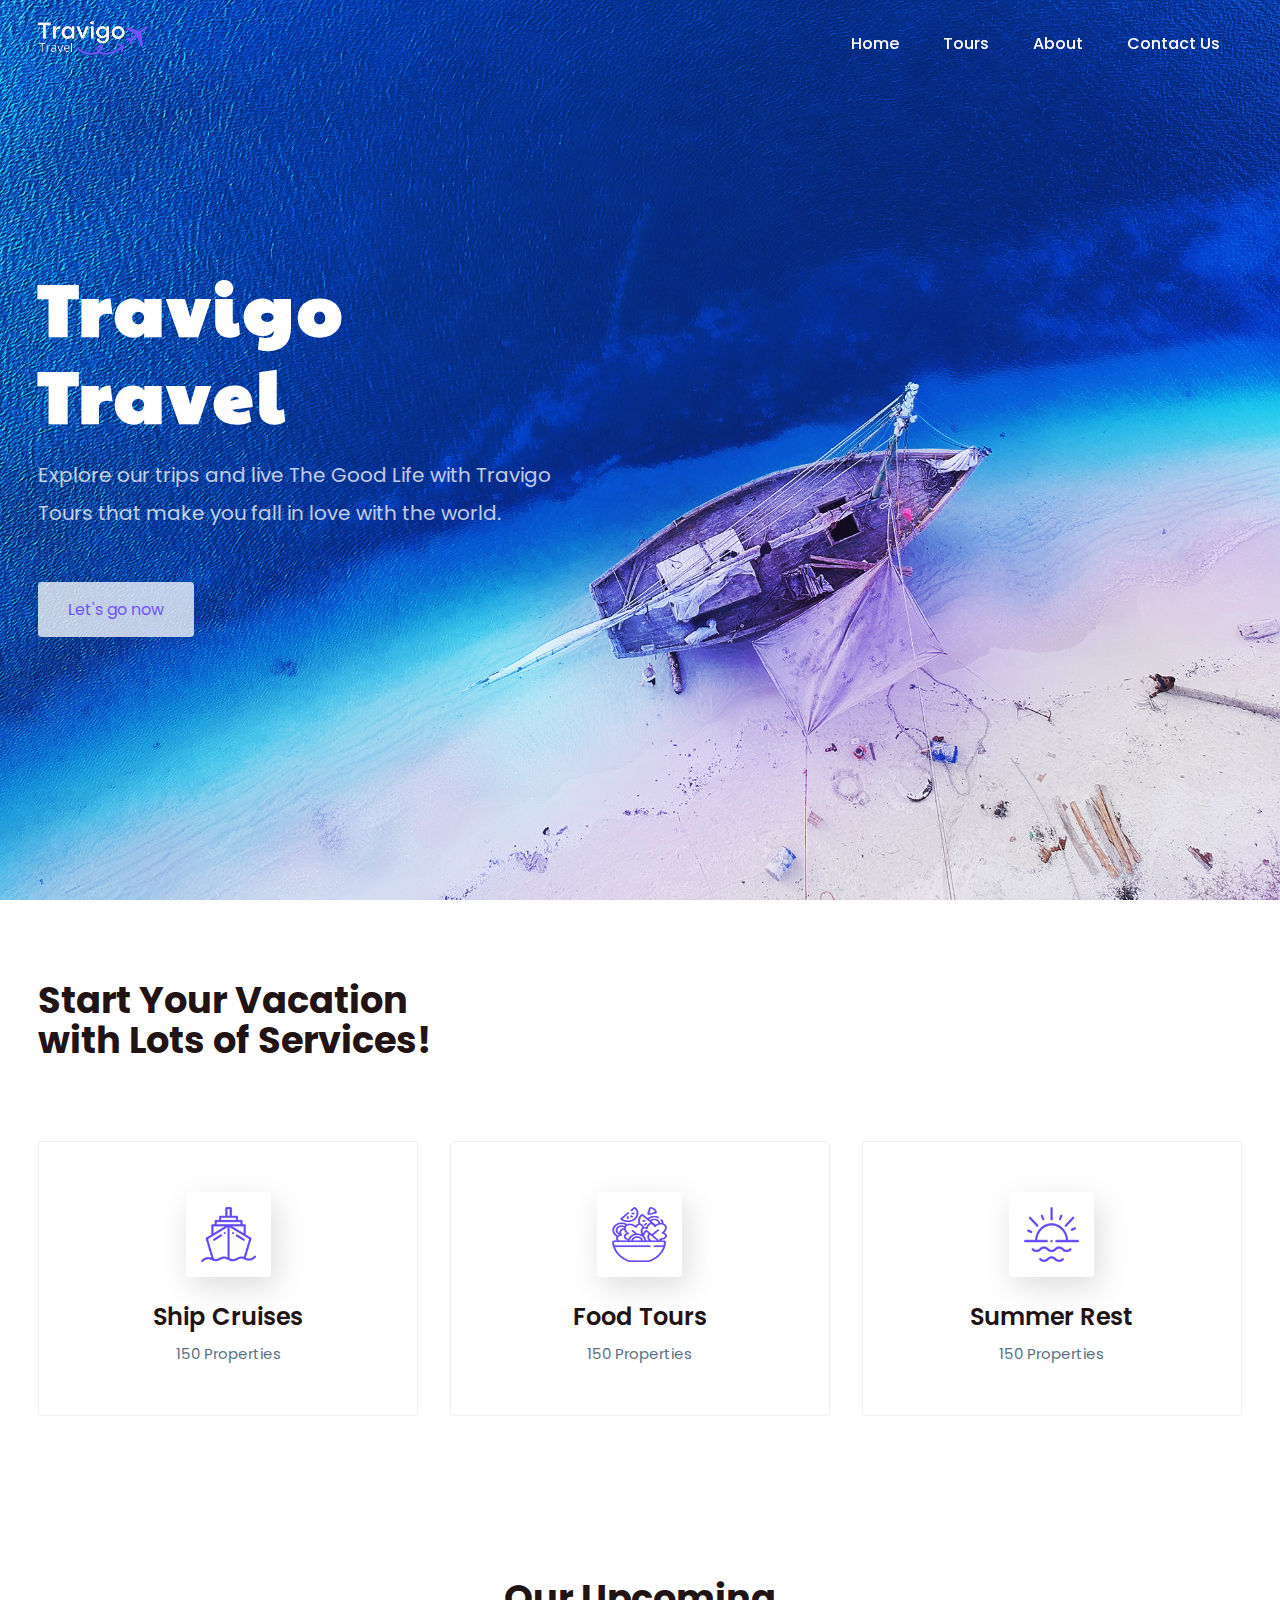
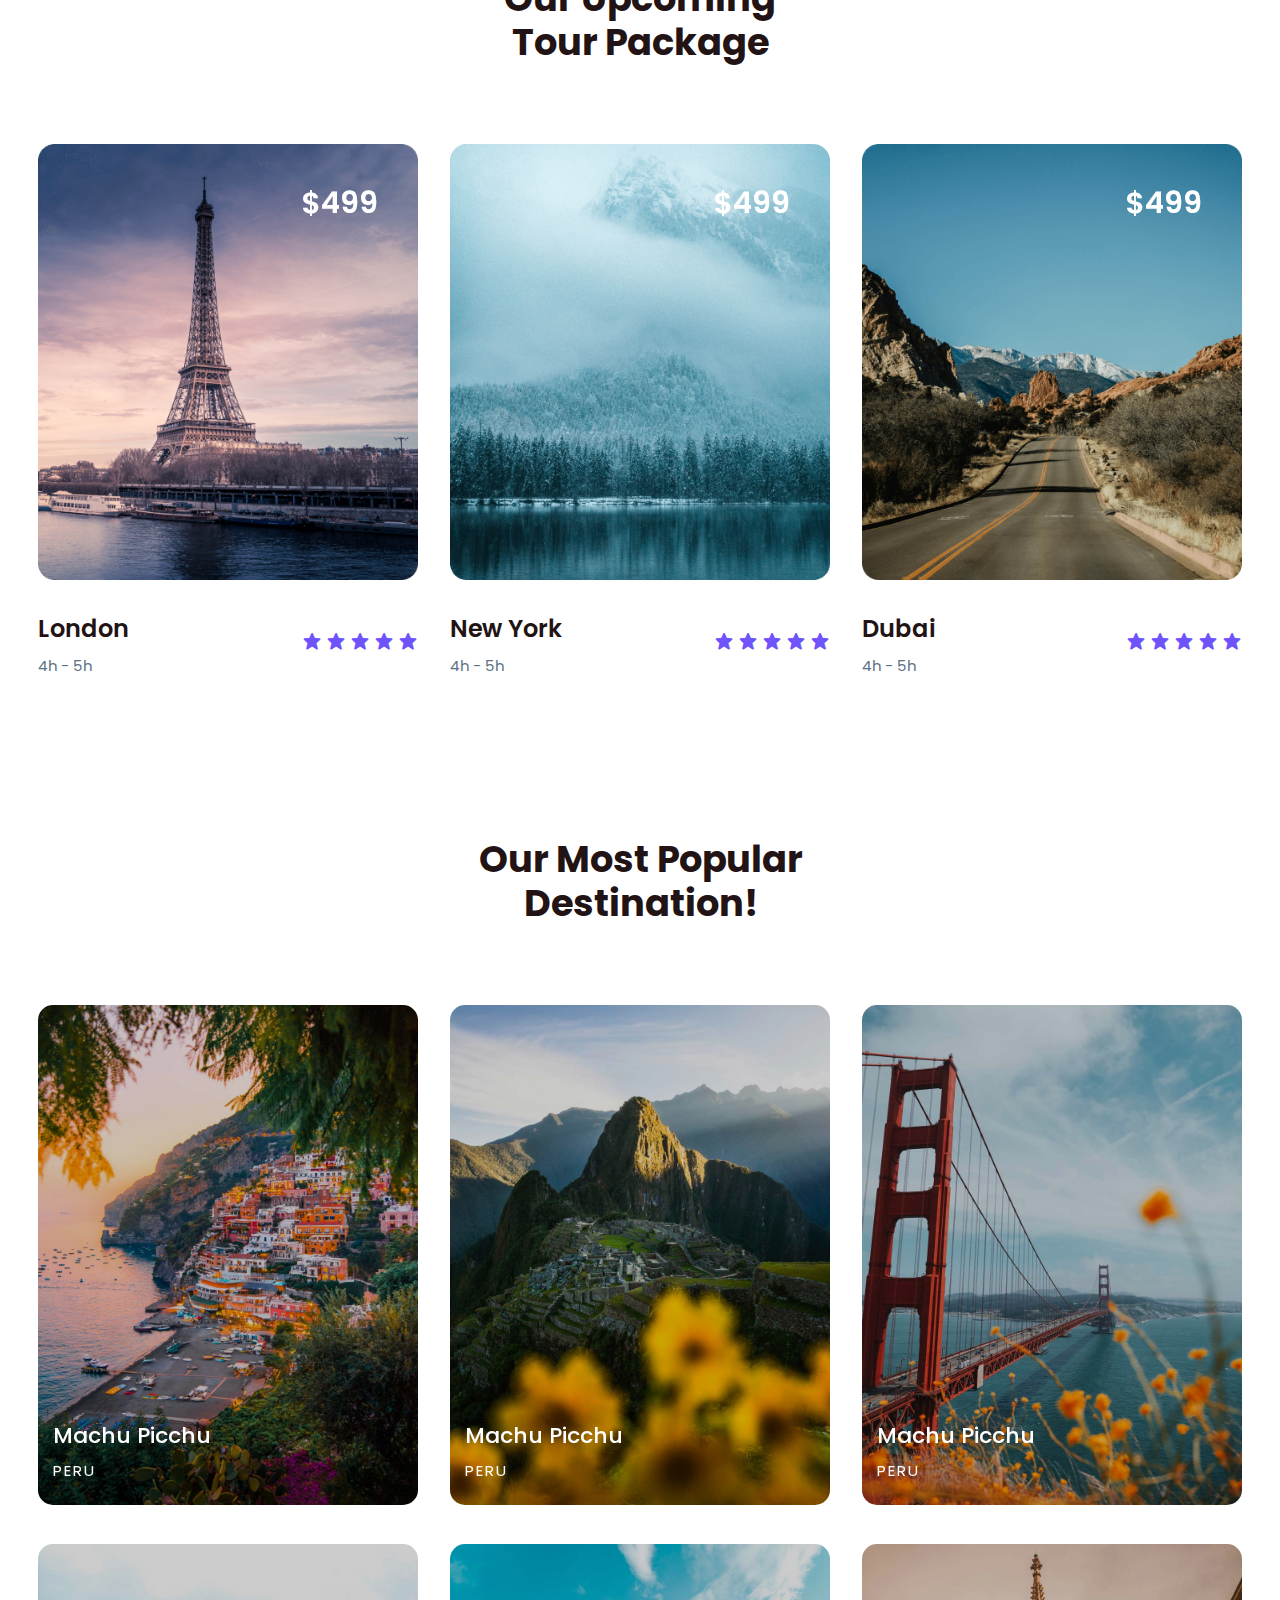
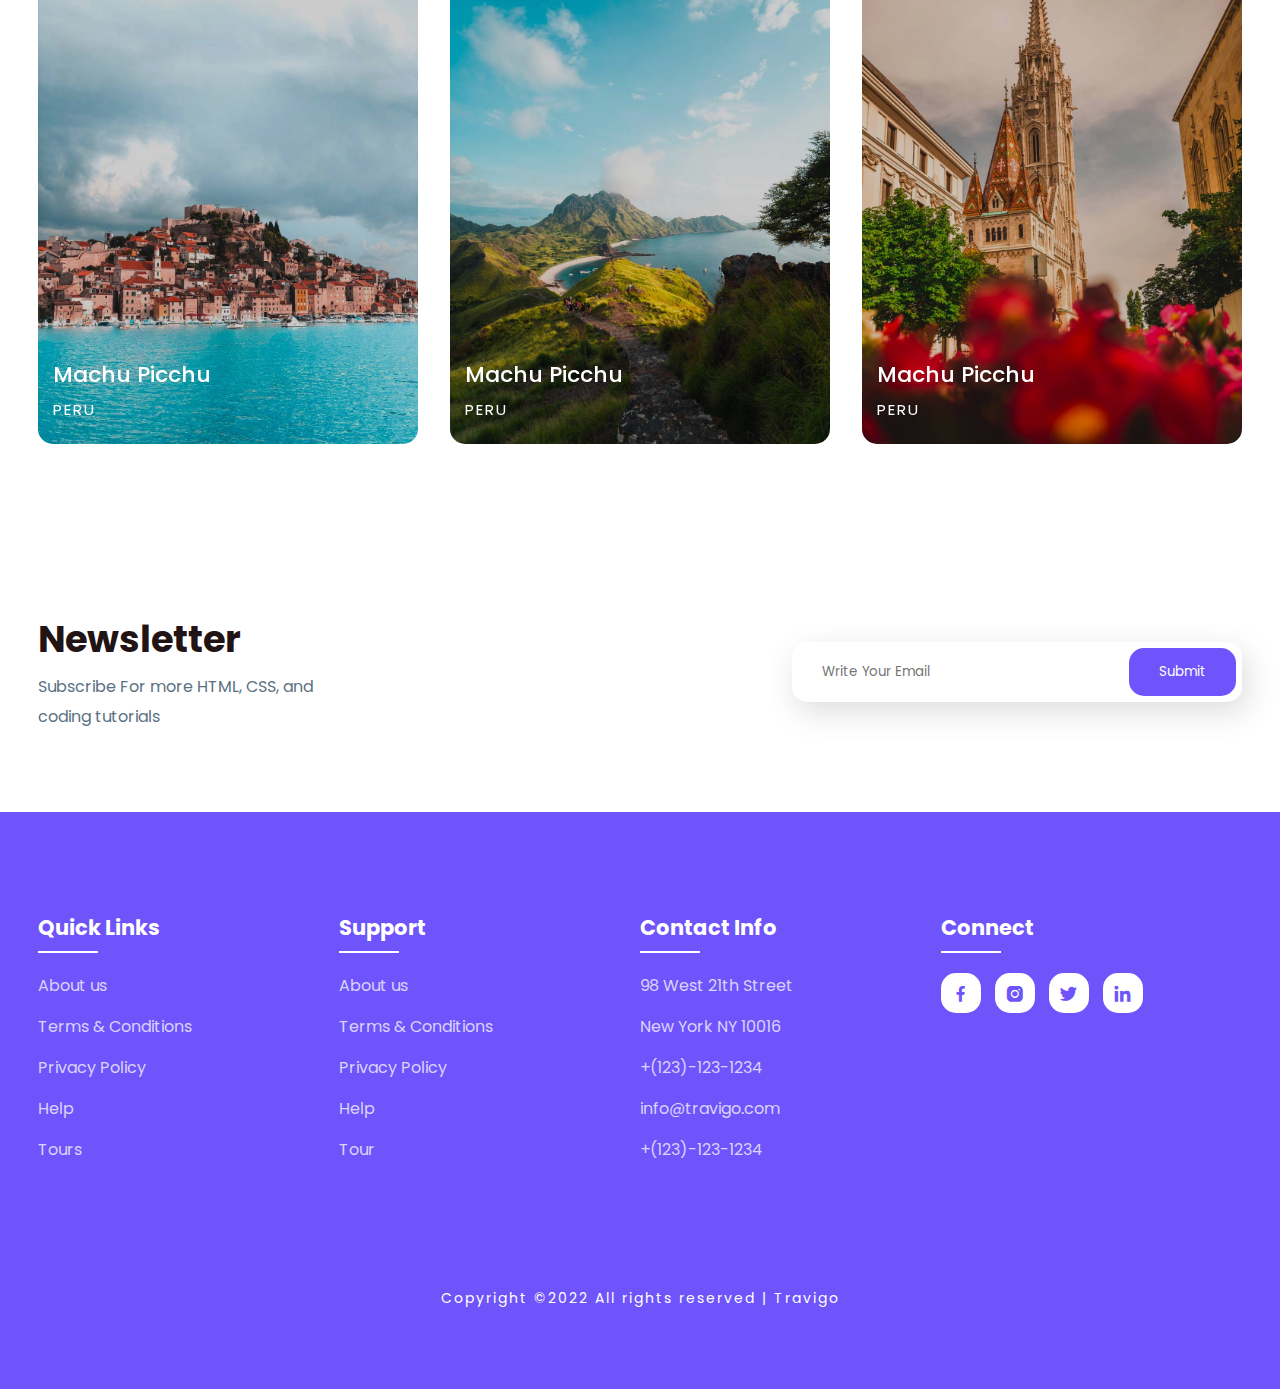
==== index.html @ 65f476f2 "upload the finished template" ====
<!DOCTYPE html>
<html>
<head>
	<meta charset="utf-8">
	<meta name="viewport" content="width=device-width, initial-scale=1">
	<title>Travigo - Travel for everyone</title>
	<link rel="stylesheet" type="text/css" href="css/style.css">

	<link rel="stylesheet"
  href="https://unpkg.com/boxicons@latest/css/boxicons.min.css">

  <link rel="preconnect" href="https://fonts.googleapis.com">
  <link rel="preconnect" href="https://fonts.gstatic.com" crossorigin>
  <link href="https://fonts.googleapis.com/css2?family=Paytone+One&family=Poppins:wght@100;200;300;400;500;600;700;800;900&display=swap" rel="stylesheet">

</head>
<body>
	<!--header--->
	<header>
		<a href="index.html" class="logo">
			<img src="./img/travigo-png-black2.png" alt="Travigo Logo" width="110px" class="hide-logo" id="black-logo">
			<img src="./img/travigo-png-white2.png" alt="Travigo Logo" width="110px" id="white-logo">
		</a>
		<div class="bx bx-menu" id="menu-icon"></div>

		<ul class="navbar">
			<li><a href="index.html">Home</a></li>
			<li><a href="tours.html">Tours</a></li>
			<li><a href="about.html">About</a></li>
			<li><a href="contact.html">Contact Us</a></li>
		</ul>
	</header>

	<!--Home section--->
	<section class="home" id="home">
		<div class="home-text">
			<h1>Travigo <br> Travel</h1>
			<p>Explore our trips and live The Good Life with Travigo <br> Tours that make you fall in love with the world.</p>
			<a href="#" class="home-btn">Let's go now</a>
		</div>
	</section>

	<!--container--->
	<section class="container">
		<div class="text">
			<h2>Start Your Vacation <br> with Lots of Services!</h2>
		</div>

		<div class="row-items">
			<div class="container-box">
				<div class="container-img">
					<img src="img/trip1.png">
				</div>
				<h4>Ship Cruises</h4>
				<p>150 Properties</p>
			</div>

			<div class="container-box">
				<div class="container-img">
					<img src="img/trip2.png">
				</div>
				<h4>Food Tours</h4>
				<p>150 Properties</p>
			</div>

			<div class="container-box">
				<div class="container-img">
					<img src="img/trip3.png">
				</div>
				<h4>Summer Rest</h4>
				<p>150 Properties</p>
			</div>

		</div>
	</section>

	<!--Package section--->
	<section class="package" id="package">
		<div class="title">
			<h2>Our Upcoming <br> Tour Package</h2>
		</div>

		<div class="package-content">
			<div class="box">
				<div class="thum">
					<img src="img/img1.png">
					<h3>$499</h3>
				</div>

				<div class="dest-content">
					<div class="location">
						<h4>London</h4>
						<p>4h - 5h</p>
					</div>
					<div class="stars">
						<a href="#"><i class='bx bxs-star'></i></a>
						<a href="#"><i class='bx bxs-star'></i></a>
						<a href="#"><i class='bx bxs-star'></i></a>
						<a href="#"><i class='bx bxs-star'></i></a>
						<a href="#"><i class='bx bxs-star'></i></a>
					</div>
				</div>
			</div>

			<div class="box">
				<div class="thum">
					<img src="img/img2.png">
					<h3>$499</h3>
				</div>

				<div class="dest-content">
					<div class="location">
						<h4>New York</h4>
						<p>4h - 5h</p>
					</div>
					<div class="stars">
						<a href="#"><i class='bx bxs-star'></i></a>
						<a href="#"><i class='bx bxs-star'></i></a>
						<a href="#"><i class='bx bxs-star'></i></a>
						<a href="#"><i class='bx bxs-star'></i></a>
						<a href="#"><i class='bx bxs-star'></i></a>
					</div>
				</div>
			</div>

			<div class="box">
				<div class="thum">
					<img src="img/img3.png">
					<h3>$499</h3>
				</div>

				<div class="dest-content">
					<div class="location">
						<h4>Dubai</h4>
						<p>4h - 5h</p>
					</div>
					<div class="stars">
						<a href="#"><i class='bx bxs-star'></i></a>
						<a href="#"><i class='bx bxs-star'></i></a>
						<a href="#"><i class='bx bxs-star'></i></a>
						<a href="#"><i class='bx bxs-star'></i></a>
						<a href="#"><i class='bx bxs-star'></i></a>
					</div>
				</div>
			</div>

		</div>
	</section>

	<!--destination section--->
	<section class="destination" id="destination">
		<div class="title">
			<h2>Our Most Popular <br> Destination!</h2>
		</div>

		<div class="destination-content">
			<div class="col-content">
				<img src="img/img-1.jpg">
				<h5>Machu Picchu</h5>
				<p>PERU</p>
			</div>

			<div class="col-content">
				<img src="img/img-2.jpg">
				<h5>Machu Picchu</h5>
				<p>PERU</p>
			</div>

			<div class="col-content">
				<img src="img/img-3.jpg">
				<h5>Machu Picchu</h5>
				<p>PERU</p>
			</div>

			<div class="col-content">
				<img src="img/img-4.jpg">
				<h5>Machu Picchu</h5>
				<p>PERU</p>
			</div>

			<div class="col-content">
				<img src="img/img-5.jpg">
				<h5>Machu Picchu</h5>
				<p>PERU</p>
			</div>

			<div class="col-content">
				<img src="img/img-6.jpg">
				<h5>Machu Picchu</h5>
				<p>PERU</p>
			</div>

		</div>
	</section>

	<!--Newsletter--->
	<section class="newsletter">
		<div class="news-text">
			<h2>Newsletter</h2>
			<p>Subscribe For more HTML, CSS, and <br> coding tutorials</p>
		</div>

		<div class="send">
			<form>
				<input type="email" placeholder="Write Your Email" required>
				<input type="submit" value="Submit">
			</form>
		</div>
	</section>

	<!--footer--->
	<section id="contact">
		<div class="footer">
			<div class="main">
				<div class="list">
					<h4>Quick Links</h4>
					<ul>
						<li><a href="#">About us</a></li>
						<li><a href="#">Terms & Conditions</a></li>
						<li><a href="#">Privacy Policy</a></li>
						<li><a href="#">Help</a></li>
						<li><a href="#">Tours</a></li>
					</ul>
				</div>

				<div class="list">
					<h4>Support</h4>
					<ul>
						<li><a href="#">About us</a></li>
						<li><a href="#">Terms & Conditions</a></li>
						<li><a href="#">Privacy Policy</a></li>
						<li><a href="#">Help</a></li>
						<li><a href="#">Tour</a></li>
					</ul>
				</div>

				<div class="list">
					<h4>Contact Info</h4>
					<ul>
						<li><a href="#">98 West 21th Street</a></li>
						<li><a href="#">New York NY 10016</a></li>
						<li><a href="#">+(123)-123-1234</a></li>
						<li><a href="#">info@travigo.com</a></li>
						<li><a href="#">+(123)-123-1234</a></li>
					</ul>
				</div>

				<div class="list">
					<h4>Connect</h4>
					<div class="social">
						<a href="#"><i class='bx bxl-facebook' ></i></a>
						<a href="#"><i class='bx bxl-instagram-alt' ></i></a>
						<a href="#"><i class='bx bxl-twitter' ></i></a>
						<a href="#"><i class='bx bxl-linkedin' ></i></a>
					</div>
				</div>
			</div>
		</div>

		<div class="end-text">
			<p>Copyright ©2022 All rights reserved | Travigo</p>
		</div>
	</section>

	<!--link to js--->
	<script type="text/javascript" src="js/script.js"></script>

</body>
</html>
---- css/style.css ----
*{
	padding: 0;
	margin: 0;
	box-sizing: border-box;
	font-family: 'Poppins', sans-serif;
	text-decoration: none;
	list-style: none;
	scroll-behavior: smooth;
}
:root{
	--bg-color: #fff;
	--text-color: #221314;
	--second-color: #5a7184;
	--main-color: #6e54fa;
	--big-font: 6rem;
	--h2-font: 3rem;
	--p-font: 1.1rem;
}
body{
	background: var(--bg-color);
	color: var(--text-color);
}

header{
	position: fixed;
	top: 0;
	right: 0;
	width: 100%;
	z-index: 1000;
	display: flex;
	align-items: center;
	justify-content: space-between;
	background: transparent;
	padding: 30px 18%;
	transition: ease .40s;
}
.logo{
	font-size: 35px;
	font-weight: 600;
	letter-spacing: 1px;
	color: var(--bg-color);
}
.navbar{
	display: flex;
}
.navbar a{
	color: var(--bg-color);
	font-size: var(--p-font);
	font-weight: 500;
	padding: 10px 22px;
	border-radius: 4px;
	transition: ease .40s;
}
.navbar a:hover{
	background: var(--bg-color);
	color: var(--text-color);
	box-shadow: 5px 10px 30px rgb(85 85 85 / 20%);
	border-radius: 4px;
}
#menu-icon{
	color: #000;
	font-size: 35px;
	z-index: 10001;
	cursor: pointer;
	display: none;
}

section{
	padding: 80px 18%;
}
.home{
	position: relative;
	width: 100%;
	height: 100vh;
	background: url(../img/background.jpg);
	background-size: cover;
	background-position: center;
	display: grid;
	grid-template-columns: repeat(1, 1fr);
	align-items: center;
}
/* tours background */
.tours {
	background: url(../img/tours/6.jpg) no-repeat center center / cover;
}
/* contact background */
.contact {
	background: url(../img/tours/7.jpg) no-repeat center center / cover;
}
.home-text h1{
	font-size: var(--big-font);
	line-height: 1.2;
	color: var(--bg-color);
	font-family: 'Paytone One', sans-serif;
	letter-spacing: 4px;
	margin-bottom: 20px;
}
.home-text p{
	color: #ffffffbf;
	font-size: 20px;
	font-weight: 400;
	line-height: 38px;
	margin-bottom: 50px;
}
.home-btn{
	display: inline-block;
	font-size: 16px;
	padding: 15px 30px;
	background: #ffffffbf;
	color: var(--main-color);
	border-radius: 4px;
	transition: ease .40s;
}
.home-btn:hover{
	background: var(--bg-color);
	transform: scale(1.1);
}
header.sticky{
	background: var(--bg-color);
	padding: 10px 18%;
	box-shadow: rgba(33,35,38, 0.1) 0px 10px 10px -10px;
}
.sticky .logo{
	color: var(--text-color);
}
.hide-logo {
	display: none;
}
.sticky .navbar a{
	color: var(--text-color);
} 

.text h2{
	font-size: var(--h2-font);
	line-height: 1.1;
}
.row-items{
	display: grid;
	grid-template-columns: repeat(auto-fit, minmax(250px, auto));
	grid-gap: 2rem;
	align-items: center;
	text-align: center;
	margin-top: 5rem;
}
.container-box{
	background: var(--bg-color);
	border: 1px solid #f0eded;
	padding: 50px 10px;
	border-radius: 4px;
	transition: all 1s ease 0s;
	cursor: pointer;
}
.container-img img{
	height: 85px;
	width: 85px;
	padding: 15px;
	background: var(--bg-color);
	box-shadow: 5px 10px 30px rgb(85 85 85 / 20%);
	border-radius: 4px;
	margin-bottom: 15px;
	cursor: pointer;
}
.container-img-b img{
	width: 100%;
	background: var(--bg-color);
	box-shadow: 5px 10px 30px rgb(85 85 85 / 20%);
	border-radius: 4px;
	margin-bottom: 15px;
	cursor: pointer;
}
.container-box h4{
	font-size: 24px;
	font-weight: 600;
	margin-bottom: 8px;
}
.container-box p{
	font-size: 15px;
	color: var(--second-color);
}
.container-box:hover{
	box-shadow: 5px 30px 56.1276px rgb(55 55 55 / 12%);
	border: 1px solid transparent;
	transform: translateY(-3px);
}

.title{
	text-align: center;
}
.title h2{
	font-size: var(--h2-font);
	line-height: 1.2;
}
.package-content{
	display: grid;
	grid-template-columns: repeat(auto-fit, minmax(200px, auto));
	grid-gap: 2rem;
	align-items: center;
	margin-top: 5rem;
}
.thum{
	position: relative;
	transition: all .3s cubic-bezier(.445,.05,.55,.95);
	will-change: filter;
	cursor: pointer;
}
.thum img{
	width: 100%;
	height: auto;
}
.thum h3{
	position: absolute;
	font-size: 30px;
	font-weight: 600;
	text-align: right;
	color: var(--bg-color);
	top: 36px;
	right: 40px;
}
.dest-content{
	display: flex;
	flex-wrap: wrap;
	align-items: center;
	justify-content: space-between;
	padding-top: 24px;
}
.stars i{
	color: var(--main-color);
	font-size: 20px;
}
.location h4{
	font-size: 24px;
	font-weight: 600;
	margin-bottom: 8px;
}
.location p{
	font-size: 15px;
	color: var(--second-color);
}
.thum:hover{
	filter: brightness(100%) hue-rotate(45deg);
	transform: scale(1.04);
}

.destination-content{
	display: grid;
	grid-template-columns: repeat(auto-fit, minmax(340px, auto));
	grid-gap: 2rem;
	align-items: center;
	margin-top: 5rem;
}
.col-content, .blog-content{
	position: relative;
}
.col-content img, .blog-content img{
	width: 100%;
	height: 500px;
	object-fit: cover;
	border-radius: 15px;
	filter: brightness(80%);
	transition: all .3s cubic-bezier(.495,.05,.55,.95);
	will-change: filter;
}
.col-content h5{
	position: absolute;
	font-size: 22px;
	font-weight: 500;
	color: var(--bg-color);
	left: 15px;
	bottom: 60px;
}
.blog-content h5{
	position: absolute;
	font-size: 22px;
	font-weight: 500;
	color: var(--bg-color);
	left: 15px;
	bottom: 100px;
}
.col-content p, .blog-content p{
	position: absolute;
	font-size: 15px;
	color: var(--bg-color);
	left: 15px;
	bottom: 30px;
	letter-spacing: 2px;
}
.col-content img:hover{
	filter: brightness(100%) hue-rotate(45deg);
	transform: scale(1.04);
	cursor: pointer;
}
.blog-content img:hover{
	filter: brightness(30%);
	-webkit-filter: brightness(30%);
    -webkit-transition: all 1s ease;
    -moz-transition: all 1s ease;
    -o-transition: all 1s ease;
    -ms-transition: all 1s ease;
    transition: all 1s ease;
	cursor: pointer;
}

.newsletter{
	display: flex;
	flex-wrap: wrap;
	align-items: center;
	justify-content: space-between;
	grid-gap: 3rem;
}
.news-text h2{
	font-size: var(--h2-font);
	margin-bottom: 5px;
}
.news-text p{
	font-size: var(--p-font);
	color: var(--second-color);
	line-height: 30px;
}
.newsletter form{
	max-width: 100%;
	width: 450px;
	position: relative;
}
.newsletter form input:first-child{
	display: inline-block;
	width: 100%;
	padding: 20px 150px 20px 30px;
	box-shadow: 5px 10px 30px rgb(85 85 85 / 20%);
	outline: none;
	border: none;
	border-radius: 15px;
}
.newsletter form input:last-child{
	display: inline-block;
	position: absolute;
	outline: none;
	border: none;
	padding: 14px 30px;
	border-radius: 15px;
	background: var(--main-color);
	color: var(--bg-color);
	top: 6px;
	right: 6px;
	cursor: pointer;
}

#contact{
	background: var(--main-color);
}
.main{
	display: flex;
	flex-wrap: wrap;
}
.footer{
	padding: 20px 0;
}
.list{
	width: 25%;
}
.list h4{
	font-size: 21px;
	color: var(--bg-color);
	margin-bottom: 30px;
	position: relative;
}
.list h4::before{
	content: "";
	position: absolute;
	height: 2px;
	width: 60px;
	left: 0;
	bottom: -10px;
	background: var(--bg-color);
}
.list ul li:not(last-child) {
	margin-bottom: 16px;
}
.list ul li a{
	color: #ffffffbf;
	font-size: var(--p-font);
	display: block;
	transition: .3s;
}
.list ul li a:hover{
	color: var(--bg-color);
	transform: translateX(14px);
}
.list .social a{
	height: 40px;
	width: 40px;
	background: var(--bg-color);
	color: var(--main-color);
	display: inline-flex;
	align-items: center;
	justify-content: center;
	font-size: 21px;
	border-radius: 15px;
	transition: .3s;
	margin-right: 10px;
}
.list .social a:hover{
	transform: scale(1.1);
}
.end-text{
	text-align: center;
	padding-top: 90px;
}
.end-text p{
	color: var(--bg-color);
	font-size: 14px;
	letter-spacing: 2px;
}

@media (max-width: 1400px){
	header{
		padding: 17px 3%;
		transition: .2s;
	}
	header.sticky{
		padding: 10px 3%;
		transition: .2s;
	}
	section{
		padding: 80px 3%;
		transition: .2s;
	}
	:root{
		--big-font: 4.5rem;
	  --h2-font: 2.3rem;
	  --p-font: 1rem;
	  transition: .2s;
	}
}

@media (max-width: 1040px){
	#menu-icon{
		display: block;
	}
	.stick #menu-icon{
		color: var(--text-color);
	}
	.home{
		height: 88vh;
	}
	.navbar{
		position: absolute;
		top: 0;
		right: -100%;
		width: 270px;
		height: 120vh;
		background: #1067cc;
		display: flex;
		flex-direction: column;
		align-items: center;
		padding: 150px 30px;
		transition: 0.5s all;
	}
	.navbar a{
		display: block;
		margin: 1.2rem 0;
	}
	.sticky .navbar a{
		color: var(--bg-color);
	}
	.navbar a:hover{
		color: var(--text-color);
	}
	.open{
		right: 0;
	}
	.list{
		width: 50%;
		margin-bottom: 12px;
	}
}

@media (max-width: 575px){
	.list{
		width: 100%;
	}
	.newsletter form{
		width: 350px;
	}
	:root{
		--big-font: 3.8rem;
	  --h2-font: 1.8rem;
	  transition: .2s;
	}
	.text{
		text-align: center;
	}
	.home{
		height: 85vh;
		transition: .2s;
	}
}
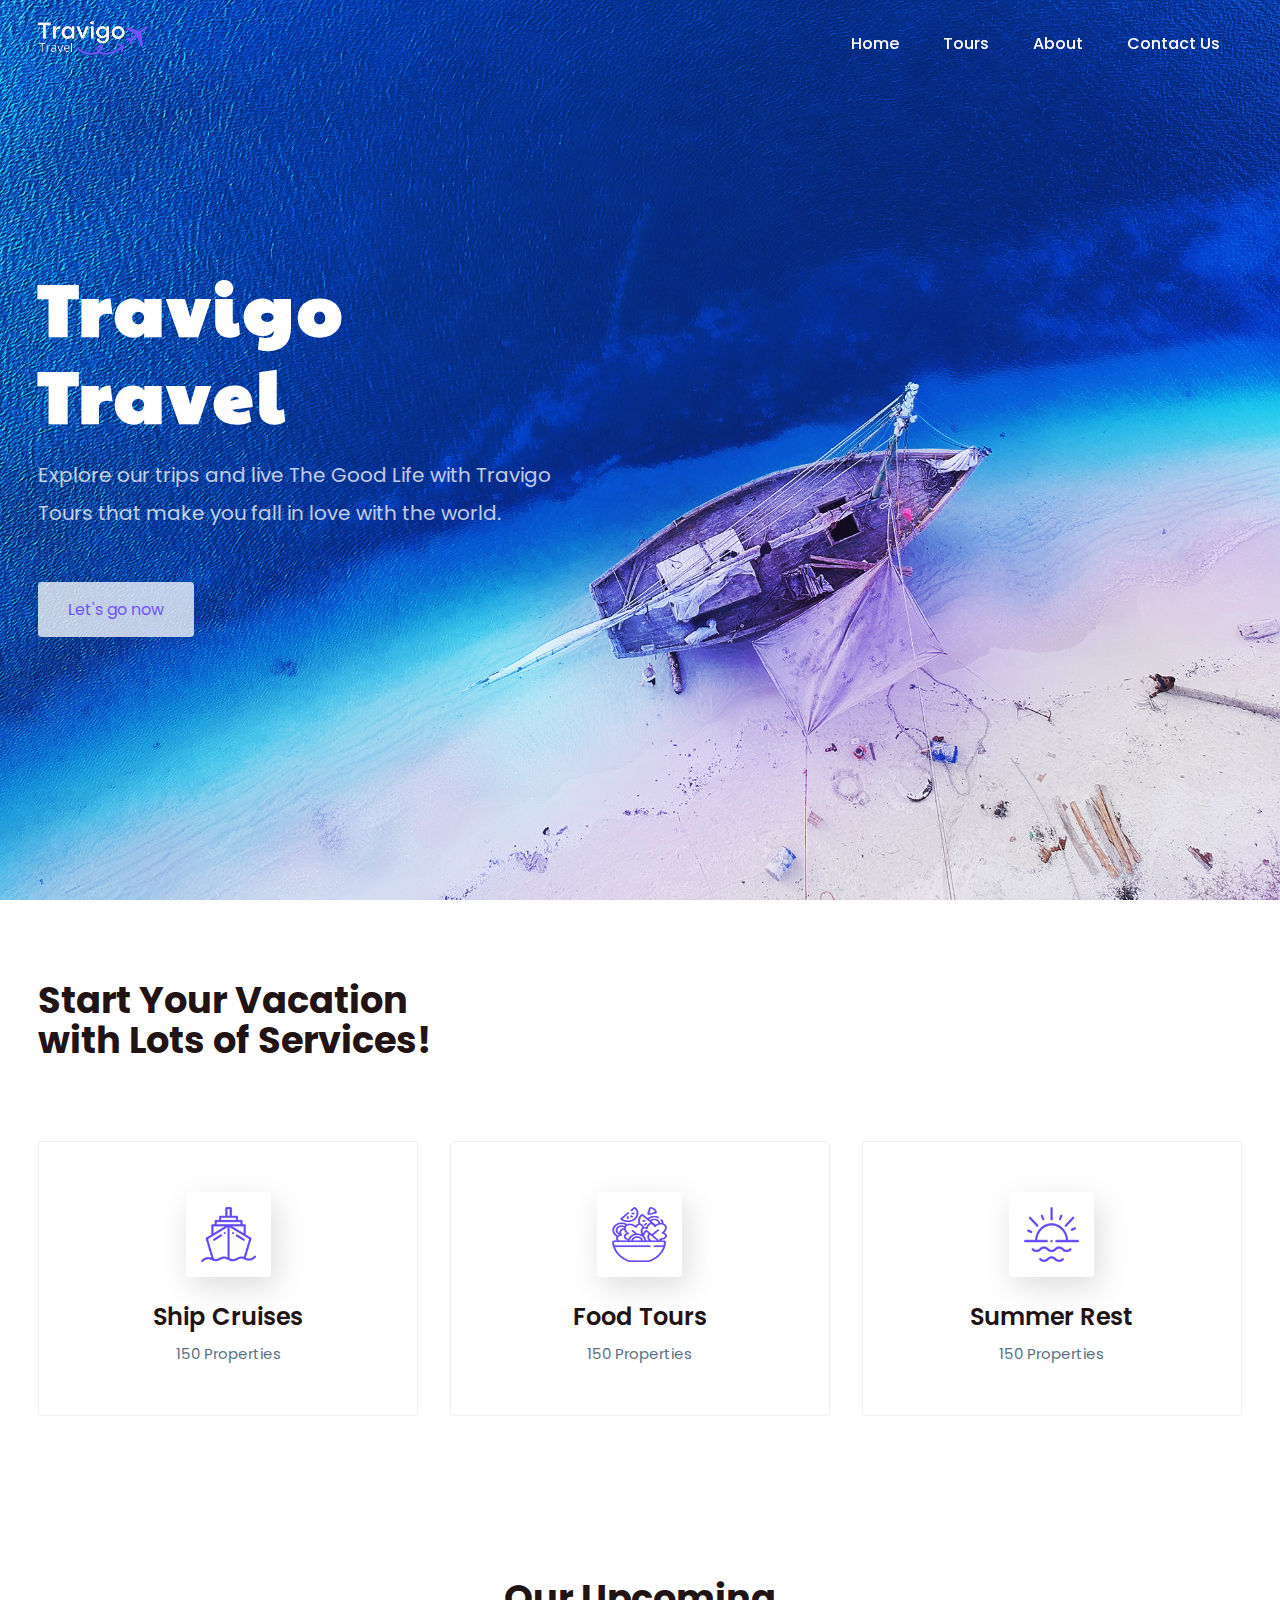
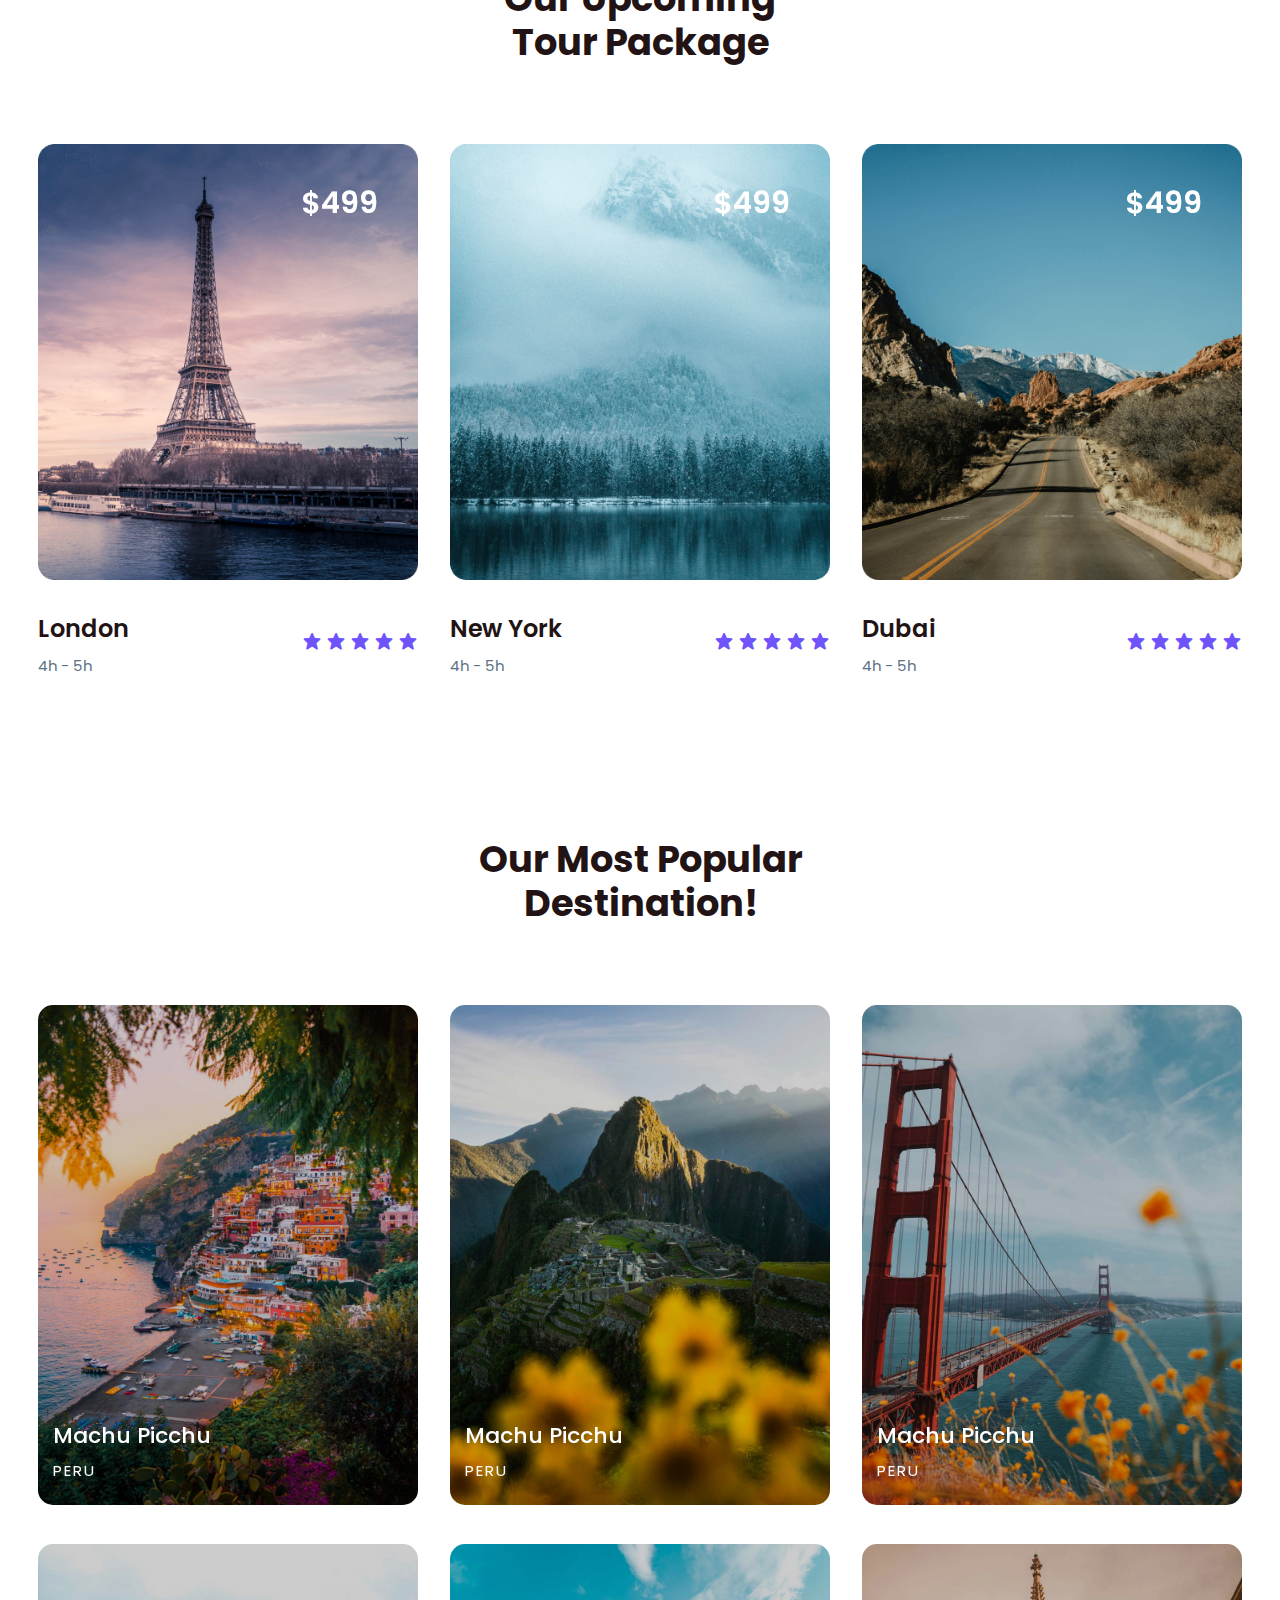
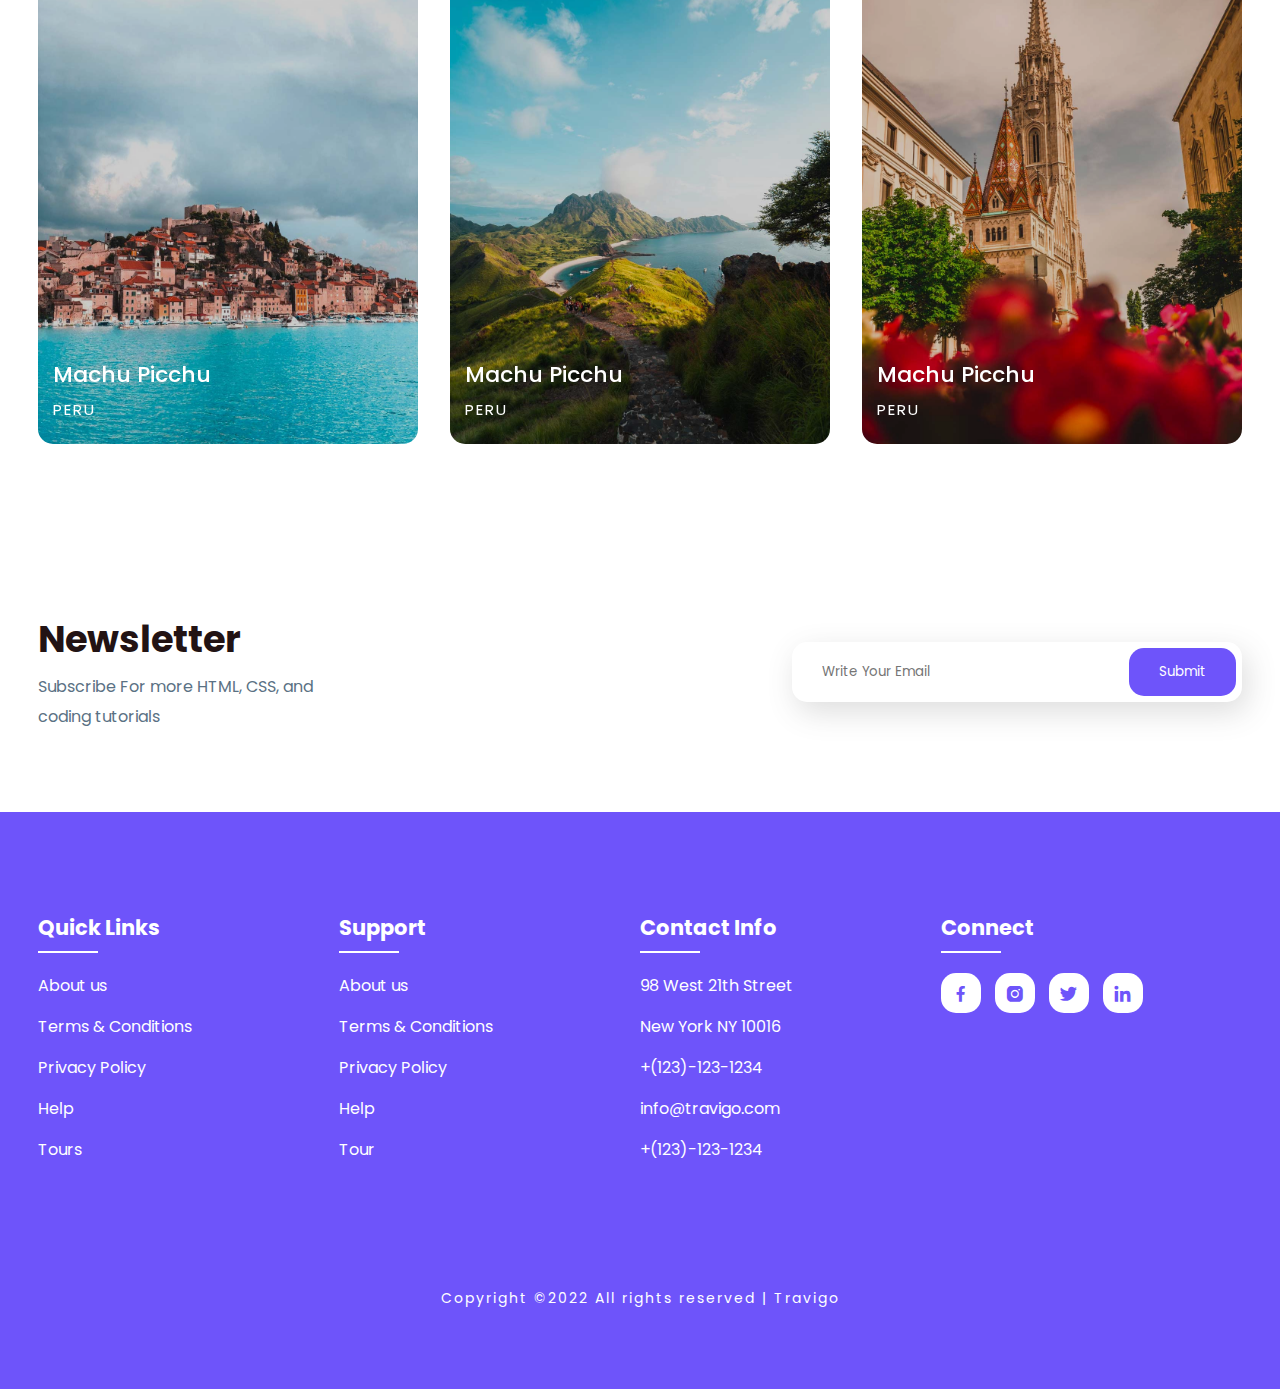
==== commit b727239e: "upload the finished template" ====
--- a/index.html
+++ b/index.html
@@ -1,8 +1,10 @@
 <!DOCTYPE html>
-<html>
+<html lang="en">
 <head>
 	<meta charset="utf-8">
 	<meta name="viewport" content="width=device-width, initial-scale=1">
+	<meta name="description" content="Trivago - a Travel Agency that make you fall in love with the world, by providing awesome planning tours to outstanding world distinations.">
+	<meta name="keywords" content="travel agency online travel agent tours world explore traveling travel honeymoon beaches summer">
 	<title>Travigo - Travel for everyone</title>
 	<link rel="stylesheet" type="text/css" href="css/style.css">
 
@@ -237,21 +239,21 @@
 				<div class="list">
 					<h4>Contact Info</h4>
 					<ul>
-						<li><a href="#">98 West 21th Street</a></li>
-						<li><a href="#">New York NY 10016</a></li>
-						<li><a href="#">+(123)-123-1234</a></li>
-						<li><a href="#">info@travigo.com</a></li>
-						<li><a href="#">+(123)-123-1234</a></li>
+						<li><a href="#" name="street address">98 West 21th Street</a></li>
+						<li><a href="#" name="state address">New York NY 10016</a></li>
+						<li><a href="#" name="phone number">+(123)-123-1234</a></li>
+						<li><a href="#" name="email">info@travigo.com</a></li>
+						<li><a href="#" name="phone number">+(123)-123-1234</a></li>
 					</ul>
 				</div>
 
 				<div class="list">
 					<h4>Connect</h4>
 					<div class="social">
-						<a href="#"><i class='bx bxl-facebook' ></i></a>
-						<a href="#"><i class='bx bxl-instagram-alt' ></i></a>
-						<a href="#"><i class='bx bxl-twitter' ></i></a>
-						<a href="#"><i class='bx bxl-linkedin' ></i></a>
+						<a href="#" name="facebook"><i class='bx bxl-facebook' ></i></a>
+						<a href="#" name="instagram"><i class='bx bxl-instagram-alt' ></i></a>
+						<a href="#" name="twitter"><i class='bx bxl-twitter' ></i></a>
+						<a href="#" name="linkedin"><i class='bx bxl-linkedin' ></i></a>
 					</div>
 				</div>
 			</div>
--- a/css/style.css
+++ b/css/style.css
@@ -376,7 +376,7 @@
 	margin-bottom: 16px;
 }
 .list ul li a{
-	color: #ffffffbf;
+	color: #ffffff;
 	font-size: var(--p-font);
 	display: block;
 	transition: .3s;
